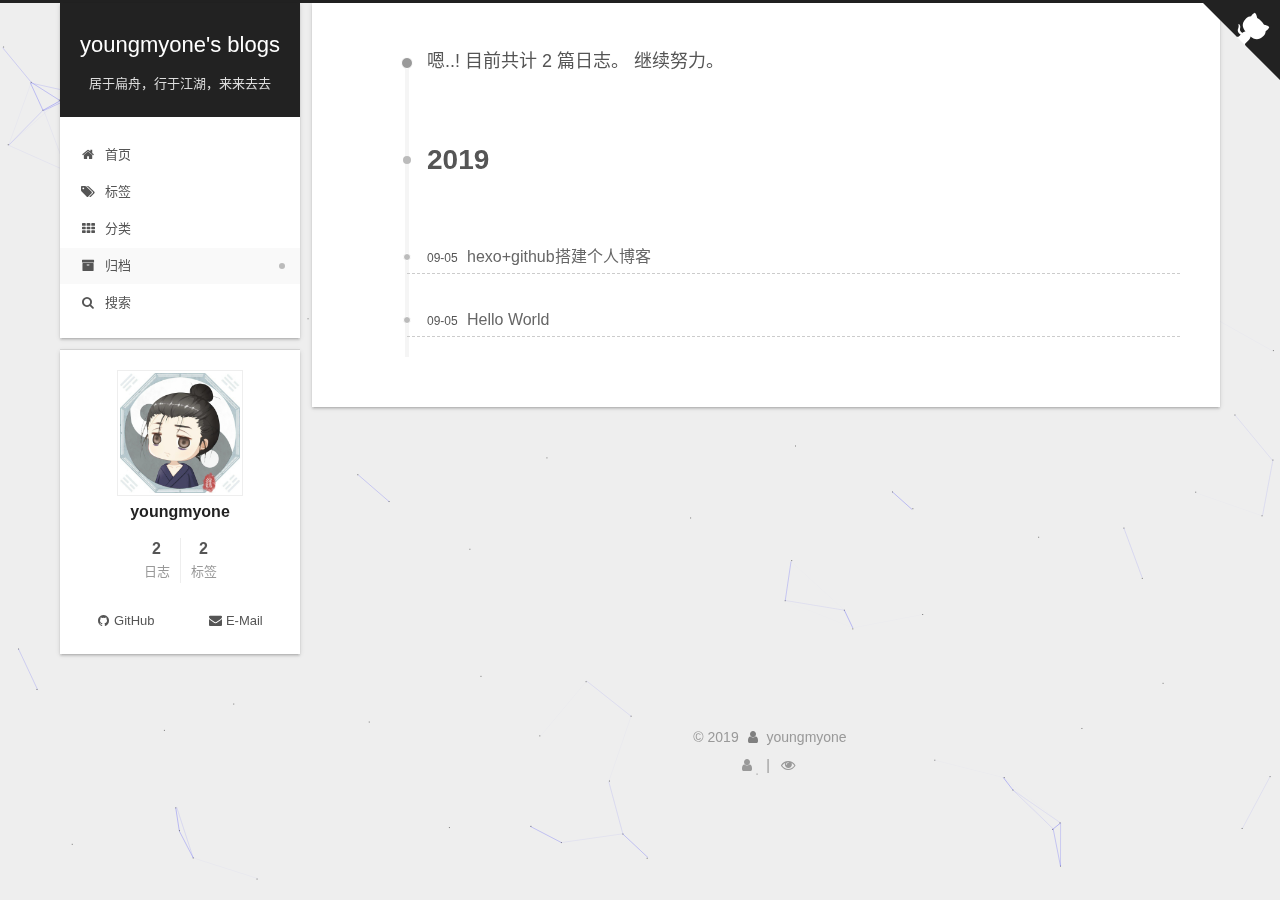
==== archives/index.html @ 435fd7c9 "Site updated: 2019-09-05 21:03:31" ====
<!DOCTYPE html>





<html lang="zh-CN">
<head>
  <meta charset="UTF-8">
<meta name="viewport" content="width=device-width, initial-scale=1, maximum-scale=2">
<meta name="theme-color" content="#222">
<meta name="generator" content="Hexo 3.9.0">
  <link rel="apple-touch-icon" sizes="180x180" href="/images/apple-touch-icon-next.png?v=7.4.0">
  <link rel="icon" type="image/png" sizes="32x32" href="/images/favicon-32x32-next.ico?v=7.4.0">
  <link rel="icon" type="image/png" sizes="16x16" href="/images/favicon-16x16-next.ico?v=7.4.0">
  <link rel="mask-icon" href="/images/logo.svg?v=7.4.0" color="#222">

<link rel="stylesheet" href="/css/main.css?v=7.4.0">


<link rel="stylesheet" href="/lib/font-awesome/css/font-awesome.min.css?v=4.7.0">


<script id="hexo-configurations">
  var NexT = window.NexT || {};
  var CONFIG = {
    root: '/',
    scheme: 'Gemini',
    version: '7.4.0',
    exturl: false,
    sidebar: {"position":"left","display":"post","offset":12,"onmobile":false},
    copycode: {"enable":false,"show_result":false,"style":null},
    back2top: {"enable":true,"sidebar":false,"scrollpercent":false},
    bookmark: {"enable":false,"color":"#222","save":"auto"},
    fancybox: false,
    mediumzoom: false,
    lazyload: false,
    pangu: false,
    algolia: {
      appID: '',
      apiKey: '',
      indexName: '',
      hits: {"per_page":10},
      labels: {"input_placeholder":"Search for Posts","hits_empty":"We didn't find any results for the search: ${query}","hits_stats":"${hits} results found in ${time} ms"}
    },
    localsearch: {"enable":true,"trigger":"auto","top_n_per_article":1,"unescape":false,"preload":false},
    path: 'search.xml',
    motion: {"enable":false,"async":false,"transition":{"post_block":"fadeIn","post_header":"slideDownIn","post_body":"slideDownIn","coll_header":"slideLeftIn","sidebar":"slideUpIn"}},
    translation: {
      copy_button: '复制',
      copy_success: '复制成功',
      copy_failure: '复制失败'
    },
    sidebarPadding: 40
  };
</script>

  <meta property="og:type" content="website">
<meta property="og:title" content="youngmyone&#39;s blogs">
<meta property="og:url" content="https://youngmyone.github.io/archives/index.html">
<meta property="og:site_name" content="youngmyone&#39;s blogs">
<meta property="og:locale" content="zh-CN">
<meta name="twitter:card" content="summary">
<meta name="twitter:title" content="youngmyone&#39;s blogs">
  <link rel="canonical" href="https://youngmyone.github.io/archives/">


<script id="page-configurations">
  // https://hexo.io/docs/variables.html
  CONFIG.page = {
    sidebar: "",
    isHome: false,
    isPost: false,
    isPage: false,
    isArchive: true
  };
</script>

  <title>归档 | youngmyone's blogs</title>
  








  <noscript>
  <style>
  .use-motion .brand,
  .use-motion .menu-item,
  .sidebar-inner,
  .use-motion .post-block,
  .use-motion .pagination,
  .use-motion .comments,
  .use-motion .post-header,
  .use-motion .post-body,
  .use-motion .collection-header { opacity: initial; }

  .use-motion .logo,
  .use-motion .site-title,
  .use-motion .site-subtitle {
    opacity: initial;
    top: initial;
  }

  .use-motion .logo-line-before i { left: initial; }
  .use-motion .logo-line-after i { right: initial; }
  </style>
</noscript>

</head>

<body itemscope itemtype="http://schema.org/WebPage" lang="zh-CN">
  <div class="container">
    <div class="headband"></div>

    <header id="header" class="header" itemscope itemtype="http://schema.org/WPHeader">
      <div class="header-inner"><div class="site-brand-container">
  <div class="site-meta">

    <div>
      <a href="/" class="brand" rel="start">
        <span class="logo-line-before"><i></i></span>
        <span class="site-title">youngmyone's blogs</span>
        <span class="logo-line-after"><i></i></span>
      </a>
    </div>
        <p class="site-subtitle">居于扁舟，行于江湖，来来去去</p>
      
  </div>

  <div class="site-nav-toggle">
    <button aria-label="切换导航栏">
      <span class="btn-bar"></span>
      <span class="btn-bar"></span>
      <span class="btn-bar"></span>
    </button>
  </div>
</div>


<nav class="site-nav">
  
  <ul id="menu" class="menu">
      
      
      
        
        <li class="menu-item menu-item-home">
      
    

    <a href="/" rel="section"><i class="menu-item-icon fa fa-fw fa-home"></i> <br>首页</a>

  </li>
      
      
      
        
        <li class="menu-item menu-item-tags">
      
    

    <a href="/tags/" rel="section"><i class="menu-item-icon fa fa-fw fa-tags"></i> <br>标签</a>

  </li>
      
      
      
        
        <li class="menu-item menu-item-categories">
      
    

    <a href="/categories/" rel="section"><i class="menu-item-icon fa fa-fw fa-th"></i> <br>分类</a>

  </li>
      
      
      
        
        <li class="menu-item menu-item-archives">
      
    

    <a href="/archives/" rel="section"><i class="menu-item-icon fa fa-fw fa-archive"></i> <br>归档</a>

  </li>
      <li class="menu-item menu-item-search">
        <a href="javascript:;" class="popup-trigger">
        
          <i class="menu-item-icon fa fa-search fa-fw"></i> <br>搜索</a>
      </li>
    
  </ul>

</nav>
  <div class="site-search">
    <div class="popup search-popup">
    <div class="search-header">
  <span class="search-icon">
    <i class="fa fa-search"></i>
  </span>
  <div class="search-input-container">
    <input autocomplete="off" autocorrect="off" autocapitalize="none"
           placeholder="搜索..." spellcheck="false"
           type="text" id="search-input">
  </div>
  <span class="popup-btn-close">
    <i class="fa fa-times-circle"></i>
  </span>
</div>
<div id="search-result"></div>

</div>
<div class="search-pop-overlay"></div>

  </div>
</div>
    </header>

    
  <div class="back-to-top">
    <i class="fa fa-arrow-up"></i>
    <span>0%</span>
  </div>

  <a href="https://github.com/youngmyone" class="github-corner" title="Follow me on GitHub" aria-label="Follow me on GitHub" rel="noopener" target="_blank"><svg width="80" height="80" viewBox="0 0 250 250" aria-hidden="true"><path d="M0,0 L115,115 L130,115 L142,142 L250,250 L250,0 Z"></path><path d="M128.3,109.0 C113.8,99.7 119.0,89.6 119.0,89.6 C122.0,82.7 120.5,78.6 120.5,78.6 C119.2,72.0 123.4,76.3 123.4,76.3 C127.3,80.9 125.5,87.3 125.5,87.3 C122.9,97.6 130.6,101.9 134.4,103.2" fill="currentColor" style="transform-origin: 130px 106px;" class="octo-arm"></path><path d="M115.0,115.0 C114.9,115.1 118.7,116.5 119.8,115.4 L133.7,101.6 C136.9,99.2 139.9,98.4 142.2,98.6 C133.8,88.0 127.5,74.4 143.8,58.0 C148.5,53.4 154.0,51.2 159.7,51.0 C160.3,49.4 163.2,43.6 171.4,40.1 C171.4,40.1 176.1,42.5 178.8,56.2 C183.1,58.6 187.2,61.8 190.9,65.4 C194.5,69.0 197.7,73.2 200.1,77.6 C213.8,80.2 216.3,84.9 216.3,84.9 C212.7,93.1 206.9,96.0 205.4,96.6 C205.1,102.4 203.0,107.8 198.3,112.5 C181.9,128.9 168.3,122.5 157.7,114.1 C157.9,116.9 156.7,120.9 152.7,124.9 L141.0,136.5 C139.8,137.7 141.6,141.9 141.8,141.8 Z" fill="currentColor" class="octo-body"></path></svg></a>


    <main id="main" class="main">
      <div class="main-inner">
        <div class="content-wrap">
            

    
    
      
      
    
      
      
    
      
      
    
      
      
    
    

  

          <div id="content" class="content">
            

  
  
  
  <div class="post-block archive">
    <div id="posts" class="posts-collapse">
      <div class="collection-title">
        
        
        
          
        
        <span class="collection-header">嗯..! 目前共计 2 篇日志。 继续努力。</span>
      </div>
      

      

  
  

  
    
    <div class="collection-year">
      <h1 class="collection-header">2019</h1>
    </div>
  

  <article itemscope itemtype="http://schema.org/Article">
    <header class="post-header">

      <h2 class="post-title">
        
          <a class="post-title-link" href="/2019/09/05/hexo-github搭建个人博客/" itemprop="url">
            <span itemprop="name">hexo+github搭建个人博客</span>
          </a>
        
      </h2>

      <div class="post-meta">
        <time class="post-time" itemprop="dateCreated"
              datetime="2019-09-05T15:39:41+08:00"
              content="2019-09-05">
          09-05
        </time>
      </div>

    </header>
  </article>



  
  

  

  <article itemscope itemtype="http://schema.org/Article">
    <header class="post-header">

      <h2 class="post-title">
        
          <a class="post-title-link" href="/2019/09/05/hello-world/" itemprop="url">
            <span itemprop="name">Hello World</span>
          </a>
        
      </h2>

      <div class="post-meta">
        <time class="post-time" itemprop="dateCreated"
              datetime="2019-09-05T14:34:15+08:00"
              content="2019-09-05">
          09-05
        </time>
      </div>

    </header>
  </article>




    </div>
  </div>
  
  
  

  



          </div>
          

        </div>
          
  
  <div class="sidebar-toggle">
    <div class="sidebar-toggle-line-wrap">
      <span class="sidebar-toggle-line sidebar-toggle-line-first"></span>
      <span class="sidebar-toggle-line sidebar-toggle-line-middle"></span>
      <span class="sidebar-toggle-line sidebar-toggle-line-last"></span>
    </div>
  </div>

  <aside class="sidebar">
    <div class="sidebar-inner">

      <ul class="sidebar-nav motion-element">
        <li class="sidebar-nav-toc">
          文章目录
        </li>
        <li class="sidebar-nav-overview">
          站点概览
        </li>
      </ul>

      <!--noindex-->
      <div class="post-toc-wrap sidebar-panel">
      </div>
      <!--/noindex-->

      <div class="site-overview-wrap sidebar-panel">
        <div class="site-author motion-element" itemprop="author" itemscope itemtype="http://schema.org/Person">
    <img class="site-author-image" itemprop="image"
      src="/images/avatar.jpg"
      alt="youngmyone">
  <p class="site-author-name" itemprop="name">youngmyone</p>
  <div class="site-description" itemprop="description"></div>
</div>
  <nav class="site-state motion-element">
      <div class="site-state-item site-state-posts">
        
          <a href="/archives/">
        
          <span class="site-state-item-count">2</span>
          <span class="site-state-item-name">日志</span>
        </a>
      </div>
    
      
      
      <div class="site-state-item site-state-tags">
        
          
            <a href="/tags/">
          
        
        <span class="site-state-item-count">2</span>
        <span class="site-state-item-name">标签</span>
        </a>
      </div>
    
  </nav>
  <div class="links-of-author motion-element">
      <span class="links-of-author-item">
      
      
        
      
      
        
      
        <a href="https://github.com/youngmyone" title="GitHub &rarr; https://github.com/youngmyone" rel="noopener" target="_blank"><i class="fa fa-fw fa-github"></i>GitHub</a>
      </span>
    
      <span class="links-of-author-item">
      
      
        
      
      
        
      
        <a href="mailto:youngmyone@gmail.com" title="E-Mail &rarr; mailto:youngmyone@gmail.com" rel="noopener" target="_blank"><i class="fa fa-fw fa-envelope"></i>E-Mail</a>
      </span>
    
  </div>



      </div>

    </div>
  </aside>
  <div id="sidebar-dimmer"></div>


      </div>
    </main>

    <footer id="footer" class="footer">
      <div class="footer-inner">
        <div class="copyright">&copy; <span itemprop="copyrightYear">2019</span>
  <span class="with-love" id="animate">
    <i class="fa fa-user"></i>
  </span>
  <span class="author" itemprop="copyrightHolder">youngmyone</span>
</div>

        
<div class="busuanzi-count">
  <script async src="https://busuanzi.ibruce.info/busuanzi/2.3/busuanzi.pure.mini.js"></script>
    <span class="post-meta-item-icon">
      <i class="fa fa-user"></i>
    </span>
    <span class="site-uv" title="总访客量">
      <span class="busuanzi-value" id="busuanzi_value_site_uv"></span>
    </span>
  
    <span class="post-meta-divider">|</span>
  
    <span class="post-meta-item-icon">
      <i class="fa fa-eye"></i>
    </span>
    <span class="site-pv" title="总访问量">
      <span class="busuanzi-value" id="busuanzi_value_site_pv"></span>
    </span>
  
</div>












        
      </div>
    </footer>
  </div>

  


    
  
  <script color='0,0,255' opacity='0.5' zIndex='-1' count='99' src="/lib/canvas-nest/canvas-nest.min.js"></script>
  <script src="/lib/anime.min.js?v=3.1.0"></script>
<script src="/js/utils.js?v=7.4.0"></script>
<script src="/js/schemes/pisces.js?v=7.4.0"></script>

<script src="/js/next-boot.js?v=7.4.0"></script>



  








  <script src="/js/local-search.js?v=7.4.0"></script>














  

  

  

</body>
</html>
---- css/main.css ----
html {
  line-height: 1.15; /* 1 */
  -webkit-text-size-adjust: 100%; /* 2 */
}
body {
  margin: 0;
}
main {
  display: block;
}
h1 {
  font-size: 2em;
  margin: 0.67em 0;
}
hr {
  box-sizing: content-box; /* 1 */
  height: 0; /* 1 */
  overflow: visible; /* 2 */
}
pre {
  font-family: monospace, monospace; /* 1 */
  font-size: 1em; /* 2 */
}
a {
  background-color: transparent;
}
abbr[title] {
  border-bottom: none; /* 1 */
  text-decoration: underline; /* 2 */
  text-decoration: underline dotted; /* 2 */
}
b,
strong {
  font-weight: bolder;
}
code,
kbd,
samp {
  font-family: monospace, monospace; /* 1 */
  font-size: 1em; /* 2 */
}
small {
  font-size: 80%;
}
sub,
sup {
  font-size: 75%;
  line-height: 0;
  position: relative;
  vertical-align: baseline;
}
sub {
  bottom: -0.25em;
}
sup {
  top: -0.5em;
}
img {
  border-style: none;
}
button,
input,
optgroup,
select,
textarea {
  font-family: inherit; /* 1 */
  font-size: 100%; /* 1 */
  line-height: 1.15; /* 1 */
  margin: 0; /* 2 */
}
button,
input {
/* 1 */
  overflow: visible;
}
button,
select {
/* 1 */
  text-transform: none;
}
button,
[type='button'],
[type='reset'],
[type='submit'] {
  -webkit-appearance: button;
}
button::-moz-focus-inner,
[type='button']::-moz-focus-inner,
[type='reset']::-moz-focus-inner,
[type='submit']::-moz-focus-inner {
  border-style: none;
  padding: 0;
}
button:-moz-focusring,
[type='button']:-moz-focusring,
[type='reset']:-moz-focusring,
[type='submit']:-moz-focusring {
  outline: 1px dotted ButtonText;
}
fieldset {
  padding: 0.35em 0.75em 0.625em;
}
legend {
  box-sizing: border-box; /* 1 */
  color: inherit; /* 2 */
  display: table; /* 1 */
  max-width: 100%; /* 1 */
  padding: 0; /* 3 */
  white-space: normal; /* 1 */
}
progress {
  vertical-align: baseline;
}
textarea {
  overflow: auto;
}
[type='checkbox'],
[type='radio'] {
  box-sizing: border-box; /* 1 */
  padding: 0; /* 2 */
}
[type='number']::-webkit-inner-spin-button,
[type='number']::-webkit-outer-spin-button {
  height: auto;
}
[type='search'] {
  outline-offset: -2px; /* 2 */
  -webkit-appearance: textfield; /* 1 */
}
[type='search']::-webkit-search-decoration {
  -webkit-appearance: none;
}
::-webkit-file-upload-button {
  font: inherit; /* 2 */
  -webkit-appearance: button; /* 1 */
}
details {
  display: block;
}
summary {
  display: list-item;
}
template {
  display: none;
}
[hidden] {
  display: none;
}
::selection {
  background: #262a30;
  color: #fff;
}
body {
  background: #eee;
  color: #555;
  font-family: 'Lato', "PingFang SC", "Microsoft YaHei", sans-serif;
  font-size: 1em;
  line-height: 2;
}
@media (max-width: 991px) {
  body {
    padding-right: 0;
  }
}
h1,
h2,
h3,
h4,
h5,
h6 {
  font-family: 'Lato', "PingFang SC", "Microsoft YaHei", sans-serif;
  font-weight: bold;
  line-height: 1.5;
  margin: 20px 0 15px;
  padding: 0;
}
h1 {
  font-size: 1.75em;
}
h2 {
  font-size: 1.625em;
}
h3 {
  font-size: 1.5em;
}
h4 {
  font-size: 1.375em;
}
h5 {
  font-size: 1.25em;
}
h6 {
  font-size: 1.125em;
}
p {
  margin: 0 0 20px 0;
}
a,
span.exturl {
  overflow-wrap: break-word;
  word-wrap: break-word;
  background-color: transparent;
  border-bottom: 1px solid #999;
  color: #555;
  outline: none;
  text-decoration: none;
  cursor: pointer;
}
a:hover,
span.exturl:hover {
  border-bottom-color: #222;
  color: #222;
}
iframe,
img,
video {
  display: block;
  margin-left: auto;
  margin-right: auto;
  max-width: 100%;
}
hr {
  background-color: #ddd;
  background-image: repeating-linear-gradient(-45deg, #fff, #fff 4px, transparent 4px, transparent 8px);
  border: 0;
  height: 3px;
  margin: 40px 0;
}
blockquote {
  border-left: 4px solid #ddd;
  color: #666;
  margin: 0;
  padding: 0 15px;
}
blockquote cite::before {
  content: '-';
  padding: 0 5px;
}
dt {
  font-weight: 700;
}
dd {
  margin: 0;
  padding: 0;
}
kbd {
  background-color: #f9f9f9;
  background-image: linear-gradient(top, #eee, #fff, #eee);
  border: 1px solid #ccc;
  border-radius: 0.2em;
  box-shadow: 0.1em 0.1em 0.2em rgba(0,0,0,0.1);
  font-family: inherit;
  padding: 0.1em 0.3em;
  white-space: nowrap;
}
.text-left {
  text-align: left;
}
.text-center {
  text-align: center;
}
.text-right {
  text-align: right;
}
.text-justify {
  text-align: justify;
}
.text-nowrap {
  white-space: nowrap;
}
.text-lowercase {
  text-transform: lowercase;
}
.text-uppercase {
  text-transform: uppercase;
}
.text-capitalize {
  text-transform: capitalize;
}
.center-block {
  display: block;
  margin-left: auto;
  margin-right: auto;
}
.clearfix::before,
.clearfix::after {
  content: ' ';
  display: table;
}
.clearfix::after {
  clear: both;
}
.pullquote {
  width: 45%;
}
.pullquote.left {
  float: left;
  margin-left: 5px;
  margin-right: 10px;
}
.pullquote.right {
  float: right;
  margin-left: 10px;
  margin-right: 5px;
}
.translation {
  color: #999;
  font-size: 0.875em;
  margin-top: -20px;
}
.table-container {
  -webkit-overflow-scrolling: touch;
  overflow: auto;
}
table {
  border-collapse: collapse;
  border-spacing: 0;
  font-size: 0.875em;
  margin: 0 0 20px 0;
  width: 100%;
}
table > tbody > tr:nth-of-type(odd) {
  background-color: #f9f9f9;
}
table > tbody > tr:hover {
  background-color: #f5f5f5;
}
caption,
th,
td {
  font-weight: normal;
  padding: 8px;
  text-align: left;
  vertical-align: middle;
}
th,
td {
  border: 1px solid #ddd;
  border-bottom: 3px solid #ddd;
}
th {
  font-weight: 700;
  padding-bottom: 10px;
}
td {
  border-bottom-width: 1px;
}
html,
body {
  height: 100%;
}
.container {
  position: relative;
}
.header-inner {
  margin: 0 auto;
  padding: 100px 0 70px;
  width: calc(100% - 20px);
}
@media (min-width: 1200px) {
  .container .header-inner {
    width: 1160px;
  }
}
@media (min-width: 1600px) {
  .container .header-inner {
    width: 73%;
  }
}
.main-inner {
  margin: 0 auto;
  width: calc(100% - 20px);
}
@media (min-width: 1200px) {
  .container .main-inner {
    width: 1160px;
  }
}
@media (min-width: 1600px) {
  .container .main-inner {
    width: 73%;
  }
}
.footer {
  padding: 20px 0;
}
.footer-inner {
  box-sizing: border-box;
  margin: 0 auto;
  width: calc(100% - 20px);
}
@media (min-width: 1200px) {
  .container .footer-inner {
    width: 1160px;
  }
}
@media (min-width: 1600px) {
  .container .footer-inner {
    width: 73%;
  }
}
pre,
.highlight {
  background: #f7f7f7;
  color: #4d4d4c;
  line-height: 1.6;
  margin: 0 auto 20px;
}
pre,
code {
  font-family: consolas, Menlo, "PingFang SC", "Microsoft YaHei", monospace;
}
code {
  overflow-wrap: break-word;
  word-wrap: break-word;
  background: #eee;
  border-radius: 3px;
  color: #555;
  padding: 2px 4px;
}
pre {
  overflow: auto;
  padding: 10px;
}
pre code {
  background: none;
  color: #4d4d4c;
  font-size: 0.875em;
  padding: 0;
  text-shadow: none;
}
.highlight *::selection {
  background: #d6d6d6;
}
.highlight pre {
  border: 0;
  margin: 0;
  padding: 10px 0;
}
.highlight table {
  border: 0;
  margin: 0;
  width: auto;
}
.highlight td {
  border: 0;
  padding: 0;
}
.highlight figcaption {
  background: #eee;
  border-bottom: 1px solid #e9e9e9;
  color: #4d4d4c;
  line-height: 1em;
  margin: 0;
  padding: 0.5em;
}
.highlight figcaption::before,
.highlight figcaption::after {
  content: ' ';
  display: table;
}
.highlight figcaption::after {
  clear: both;
}
.highlight figcaption a {
  color: #4d4d4c;
  float: right;
}
.highlight figcaption a:hover {
  border-bottom-color: #4d4d4c;
}
.highlight .gutter pre {
  background-color: #eff2f3;
  color: #869194;
  padding-left: 10px;
  padding-right: 10px;
  text-align: right;
}
.highlight .code pre {
  background-color: #f7f7f7;
  padding-left: 10px;
  width: 100%;
}
.gutter {
  -moz-user-select: none;
  -ms-user-select: none;
  -webkit-user-select: none;
  user-select: none;
}
.gist table {
  width: auto;
}
.gist table td {
  border: 0;
}
pre .deletion {
  background: #fdd;
}
pre .addition {
  background: #dfd;
}
pre .meta {
  color: #eab700;
  -moz-user-select: none;
  -ms-user-select: none;
  -webkit-user-select: none;
  user-select: none;
}
pre .comment {
  color: #8e908c;
}
pre .variable,
pre .attribute,
pre .tag,
pre .name,
pre .regexp,
pre .ruby .constant,
pre .xml .tag .title,
pre .xml .pi,
pre .xml .doctype,
pre .html .doctype,
pre .css .id,
pre .css .class,
pre .css .pseudo {
  color: #c82829;
}
pre .number,
pre .preprocessor,
pre .built_in,
pre .builtin-name,
pre .literal,
pre .params,
pre .constant,
pre .command {
  color: #f5871f;
}
pre .ruby .class .title,
pre .css .rules .attribute,
pre .string,
pre .symbol,
pre .value,
pre .inheritance,
pre .header,
pre .ruby .symbol,
pre .xml .cdata,
pre .special,
pre .formula {
  color: #718c00;
}
pre .title,
pre .css .hexcolor {
  color: #3e999f;
}
pre .function,
pre .python .decorator,
pre .python .title,
pre .ruby .function .title,
pre .ruby .title .keyword,
pre .perl .sub,
pre .javascript .title,
pre .coffeescript .title {
  color: #4271ae;
}
pre .keyword,
pre .javascript .function {
  color: #8959a8;
}
.blockquote-center {
  border-left: none;
  margin: 40px 0;
  padding: 0;
  position: relative;
  text-align: center;
}
.blockquote-center::before,
.blockquote-center::after {
  background-position: 0 -6px;
  background-repeat: no-repeat;
  background-size: 22px 22px;
  content: ' ';
  display: block;
  height: 24px;
  opacity: 0.2;
  position: absolute;
  width: 100%;
}
.blockquote-center::before {
  background-image: url("../images/quote-l.svg");
  border-top: 1px solid #ccc;
  top: -20px;
}
.blockquote-center::after {
  background-image: url("../images/quote-r.svg");
  background-position: 100% 8px;
  border-bottom: 1px solid #ccc;
  bottom: -20px;
}
.blockquote-center p,
.blockquote-center div {
  text-align: center;
}
.post-body .group-picture img {
  border: 0;
  box-sizing: border-box;
  margin: 0 auto;
  padding: 0 3px;
}
.post-body .group-picture-row {
  margin-bottom: 6px;
  overflow: hidden;
}
.post-body .group-picture-column {
  float: left;
  margin-bottom: 10px;
}
.post-body .label {
  display: inline;
  padding: 0 2px;
}
.post-body .label.default {
  background-color: #f0f0f0;
}
.post-body .label.primary {
  background-color: #efe6f7;
}
.post-body .label.info {
  background-color: #e5f2f8;
}
.post-body .label.success {
  background-color: #e7f4e9;
}
.post-body .label.warning {
  background-color: #fcf6e1;
}
.post-body .label.danger {
  background-color: #fae8eb;
}
.post-body .tabs {
  margin-bottom: 20px;
}
.post-body .tabs,
.tabs-comment {
  display: block;
  padding-top: 10px;
  position: relative;
}
.post-body .tabs ul.nav-tabs,
.tabs-comment ul.nav-tabs {
  display: flex;
  flex-wrap: wrap;
  margin: 0;
  margin-bottom: -1px;
  padding: 0;
}
@media (max-width: 413px) {
  .post-body .tabs ul.nav-tabs,
  .tabs-comment ul.nav-tabs {
    display: block;
    margin-bottom: 5px;
  }
}
.post-body .tabs ul.nav-tabs li.tab,
.tabs-comment ul.nav-tabs li.tab {
  background-color: #fff;
  border-bottom: 1px solid #ddd;
  border-left: 1px solid transparent;
  border-right: 1px solid transparent;
  border-top: 3px solid transparent;
  flex-grow: 1;
  list-style-type: none;
}
@media (max-width: 413px) {
  .post-body .tabs ul.nav-tabs li.tab,
  .tabs-comment ul.nav-tabs li.tab {
    border-bottom: 1px solid transparent;
    border-left: 3px solid transparent;
    border-right: 1px solid transparent;
    border-top: 1px solid transparent;
  }
}
.post-body .tabs ul.nav-tabs li.tab a,
.tabs-comment ul.nav-tabs li.tab a {
  border-bottom: initial;
  display: block;
  line-height: 1.8em;
  outline: 0;
  padding: 0.25em 0.75em;
  text-align: center;
  transition-delay: 0s;
  transition-duration: 0.2s;
  transition-timing-function: ease-out;
}
.post-body .tabs ul.nav-tabs li.tab a i,
.tabs-comment ul.nav-tabs li.tab a i {
  width: 1.285714285714286em;
}
.post-body .tabs ul.nav-tabs li.tab.active,
.tabs-comment ul.nav-tabs li.tab.active {
  border-bottom: 1px solid transparent;
  border-left: 1px solid #ddd;
  border-right: 1px solid #ddd;
  border-top: 3px solid #fc6423;
}
@media (max-width: 413px) {
  .post-body .tabs ul.nav-tabs li.tab.active,
  .tabs-comment ul.nav-tabs li.tab.active {
    border-bottom: 1px solid #ddd;
    border-left: 3px solid #fc6423;
    border-right: 1px solid #ddd;
    border-top: 1px solid #ddd;
  }
}
.post-body .tabs ul.nav-tabs li.tab.active a,
.tabs-comment ul.nav-tabs li.tab.active a {
  color: #555;
  cursor: default;
}
.post-body .tabs .tab-content .tab-pane,
.tabs-comment .tab-content .tab-pane {
  border: 1px solid #ddd;
  padding: 20px 20px 0 20px;
}
.post-body .tabs .tab-content .tab-pane:not(.active),
.tabs-comment .tab-content .tab-pane:not(.active) {
  display: none;
}
.post-body .tabs .tab-content .tab-pane.active,
.tabs-comment .tab-content .tab-pane.active {
  display: block;
}
.post-body .note {
  margin-bottom: 20px;
  padding: 15px;
  position: relative;
  border: 1px solid #eee;
  border-left-width: 5px;
  border-radius: 3px;
}
.post-body .note h2,
.post-body .note h3,
.post-body .note h4,
.post-body .note h5,
.post-body .note h6 {
  margin-top: 0;
  border-bottom: initial;
  margin-bottom: 0;
  padding-top: 0;
}
.post-body .note p:first-child,
.post-body .note ul:first-child,
.post-body .note ol:first-child,
.post-body .note table:first-child,
.post-body .note pre:first-child,
.post-body .note blockquote:first-child,
.post-body .note img:first-child {
  margin-top: 0;
}
.post-body .note p:last-child,
.post-body .note ul:last-child,
.post-body .note ol:last-child,
.post-body .note table:last-child,
.post-body .note pre:last-child,
.post-body .note blockquote:last-child,
.post-body .note img:last-child {
  margin-bottom: 0;
}
.post-body .note.default {
  border-left-color: #777;
}
.post-body .note.default h2,
.post-body .note.default h3,
.post-body .note.default h4,
.post-body .note.default h5,
.post-body .note.default h6 {
  color: #777;
}
.post-body .note.primary {
  border-left-color: #6f42c1;
}
.post-body .note.primary h2,
.post-body .note.primary h3,
.post-body .note.primary h4,
.post-body .note.primary h5,
.post-body .note.primary h6 {
  color: #6f42c1;
}
.post-body .note.info {
  border-left-color: #428bca;
}
.post-body .note.info h2,
.post-body .note.info h3,
.post-body .note.info h4,
.post-body .note.info h5,
.post-body .note.info h6 {
  color: #428bca;
}
.post-body .note.success {
  border-left-color: #5cb85c;
}
.post-body .note.success h2,
.post-body .note.success h3,
.post-body .note.success h4,
.post-body .note.success h5,
.post-body .note.success h6 {
  color: #5cb85c;
}
.post-body .note.warning {
  border-left-color: #f0ad4e;
}
.post-body .note.warning h2,
.post-body .note.warning h3,
.post-body .note.warning h4,
.post-body .note.warning h5,
.post-body .note.warning h6 {
  color: #f0ad4e;
}
.post-body .note.danger {
  border-left-color: #d9534f;
}
.post-body .note.danger h2,
.post-body .note.danger h3,
.post-body .note.danger h4,
.post-body .note.danger h5,
.post-body .note.danger h6 {
  color: #d9534f;
}
.btn {
  background: #fff;
  border: 2px solid #555;
  border-radius: 2px;
  color: #555;
  display: inline-block;
  font-size: 0.875em;
  line-height: 2;
  padding: 0 20px;
  text-decoration: none;
  transition-delay: 0s;
  transition-duration: 0.2s;
  transition-timing-function: ease-in-out;
  transition-property: background-color;
}
.btn:hover {
  background: #222;
  border-color: #222;
  color: #fff;
}
.btn + .btn {
  margin: 0 0 8px 8px;
}
.btn .fa-fw {
  text-align: left;
  width: 1.285714285714286em;
}
.btn-bar {
  background: #555;
  border-radius: 1px;
  display: block;
  height: 2px;
  width: 22px;
}
.btn-bar + .btn-bar {
  margin-top: 4px;
}
.page-number-basic,
.pagination .prev,
.pagination .next,
.pagination .page-number,
.pagination .space {
  display: inline-block;
  margin: 0 10px;
  padding: 0 11px;
  position: relative;
  top: -1px;
}
@media (max-width: 767px) {
  .page-number-basic,
  .pagination .prev,
  .pagination .next,
  .pagination .page-number,
  .pagination .space {
    margin: 0 5px;
  }
}
.pagination {
  border-top: 1px solid #eee;
  margin: 120px 0 40px;
  text-align: center;
}
.pagination .prev,
.pagination .next,
.pagination .page-number {
  border-bottom: 0;
  border-top: 1px solid #eee;
  transition-property: border-color;
  transition-delay: 0s;
  transition-duration: 0.2s;
  transition-timing-function: ease-in-out;
}
.pagination .prev:hover,
.pagination .next:hover,
.pagination .page-number:hover {
  border-top-color: #222;
}
.pagination .space {
  margin: 0;
  padding: 0;
}
.pagination .prev {
  margin-left: 0;
}
.pagination .next {
  margin-right: 0;
}
.pagination .page-number.current {
  background: #ccc;
  border-top-color: #ccc;
  color: #fff;
}
@media (max-width: 767px) {
  .pagination {
    border-top: none;
  }
  .pagination .prev,
  .pagination .next,
  .pagination .page-number {
    border-bottom: 1px solid #eee;
    border-top: 0;
    margin-bottom: 10px;
    padding: 0 10px;
  }
  .pagination .prev:hover,
  .pagination .next:hover,
  .pagination .page-number:hover {
    border-bottom-color: #222;
  }
}
.comments {
  margin: 60px 20px 0;
  overflow: hidden;
}
.comment-button-group {
  display: flex;
  flex-wrap: wrap-reverse;
  justify-content: center;
  margin: 1em 0;
}
.comment-button-group .comment-button {
  margin: 0.1em 0.2em;
}
.comment-button-group .comment-button.active {
  background: #222;
  border-color: #222;
  color: #fff;
}
.comment-position {
  display: none;
}
.comment-position.active {
  display: block;
}
.tabs-comment {
  background: #fff;
  margin-top: 4em;
  padding-top: 0;
}
.tabs-comment .comments {
  border: 0;
  box-shadow: none;
  margin-top: 0;
  padding-top: 0;
}
.back-to-top {
  background: #222;
  bottom: -100px;
  box-sizing: border-box;
  color: #fff;
  cursor: pointer;
  font-size: 12px;
  left: 30px;
  opacity: 0.6;
  padding: 0 6px;
  position: fixed;
  text-align: center;
  transition-property: bottom;
  z-index: 1050;
  transition-delay: 0s;
  transition-duration: 0.2s;
  transition-timing-function: ease-in-out;
  width: 24px;
}
.back-to-top span {
  display: none;
}
.back-to-top:hover {
  color: #fc6423;
}
.back-to-top.back-to-top-on {
  bottom: 30px;
}
@media (max-width: 991px) {
  .back-to-top {
    left: 20px;
    opacity: 0.8;
  }
}
.header {
  background: transparent;
}
.header-inner {
  position: relative;
}
.headband {
  background: #222;
  height: 3px;
}
.site-meta {
  margin: 0;
  text-align: center;
}
@media (max-width: 767px) {
  .site-meta {
    text-align: center;
  }
}
.brand {
  background: #222;
  border-bottom: none;
  color: #fff;
  display: inline-block;
  line-height: 1.375em;
  padding: 0 40px;
  position: relative;
}
.brand:hover {
  color: #fff;
}
.logo {
  display: inline-block;
  line-height: 36px;
  margin-right: 5px;
  vertical-align: top;
}
.site-title {
  display: inline-block;
  font-family: 'Lato', "PingFang SC", "Microsoft YaHei", sans-serif;
  font-size: 1.375em;
  font-weight: normal;
  line-height: 1.5;
  vertical-align: top;
}
.site-subtitle {
  color: #ddd;
  font-size: 0.8125em;
  margin-top: 10px;
}
.use-motion .brand {
  opacity: 0;
}
.use-motion .logo,
.use-motion .site-title,
.use-motion .site-subtitle,
.use-motion .custom-logo-image {
  opacity: 0;
  position: relative;
  top: -10px;
}
.site-nav-toggle {
  display: none;
  left: 10px;
  position: absolute;
}
@media (max-width: 767px) {
  .site-nav-toggle {
    display: block;
  }
}
.site-nav-toggle button {
  background: transparent;
  border: 0;
  margin-top: 2px;
  padding: 9px 10px;
}
.site-nav {
  display: block;
}
@media (max-width: 767px) {
  .site-nav {
    border-top: 1px solid #ddd;
    clear: both;
    display: none;
    margin: 0 -10px;
    padding: 0 10px;
  }
}
.site-nav.site-nav-on {
  display: block;
}
.menu {
  margin-top: 20px;
  padding-left: 0;
  text-align: center;
}
.menu-item {
  display: inline-block;
  list-style: none;
  margin: 0 10px;
}
@media (max-width: 767px) {
  .menu-item {
    margin-top: 10px;
  }
}
.menu-item a,
.menu-item span.exturl {
  border-bottom: 1px solid transparent;
  display: block;
  font-size: 0.8125em;
  line-height: inherit;
  transition-property: border-color;
  transition-delay: 0s;
  transition-duration: 0.2s;
  transition-timing-function: ease-in-out;
}
.menu-item a:hover,
.menu-item span.exturl:hover {
  border-bottom-color: #222;
}
.menu-item .fa {
  margin-right: 5px;
}
.use-motion .menu-item {
  opacity: 0;
}
.github-corner :hover .octo-arm {
  animation: octocat-wave 560ms ease-in-out;
}
.github-corner svg {
  border: 0;
  color: #fff;
  fill: #222;
  position: absolute;
  right: 0;
  top: 0;
}
@media (max-width: 991px) {
  .github-corner svg {
    color: #222;
    fill: #fff;
  }
  .github-corner .github-corner:hover .octo-arm {
    animation: none;
  }
  .github-corner .github-corner .octo-arm {
    animation: octocat-wave 560ms ease-in-out;
  }
}
@-moz-keyframes octocat-wave {
  0%, 100% {
    transform: rotate(0);
  }
  20%, 60% {
    transform: rotate(-25deg);
  }
  40%, 80% {
    transform: rotate(10deg);
  }
}
@-webkit-keyframes octocat-wave {
  0%, 100% {
    transform: rotate(0);
  }
  20%, 60% {
    transform: rotate(-25deg);
  }
  40%, 80% {
    transform: rotate(10deg);
  }
}
@-o-keyframes octocat-wave {
  0%, 100% {
    transform: rotate(0);
  }
  20%, 60% {
    transform: rotate(-25deg);
  }
  40%, 80% {
    transform: rotate(10deg);
  }
}
@keyframes octocat-wave {
  0%, 100% {
    transform: rotate(0);
  }
  20%, 60% {
    transform: rotate(-25deg);
  }
  40%, 80% {
    transform: rotate(10deg);
  }
}
.post-body {
  overflow-wrap: break-word;
  word-wrap: break-word;
  font-family: 'Lato', "PingFang SC", "Microsoft YaHei", sans-serif;
}
@media (min-width: 1200px) {
  .post-body {
    font-size: 1.125em;
  }
}
@media (max-width: 767px) {
  .post-body {
    font-size: 0.875em;
  }
}
.post-body span.exturl .fa {
  font-size: 0.875em;
  margin-left: 4px;
}
.post-body .image-caption,
.post-body .figure .caption {
  color: #999;
  font-size: 0.875em;
  font-weight: bold;
  line-height: 1;
  margin: -20px auto 15px;
  text-align: center;
}
.post-sticky-flag {
  display: inline-block;
  transform: rotate(30deg);
}
.use-motion .post-block,
.use-motion .pagination,
.use-motion .comments {
  opacity: 0;
}
.use-motion .post-header {
  opacity: 0;
}
.use-motion .post-body {
  opacity: 0;
}
.use-motion .collection-header {
  opacity: 0;
}
.post-button {
  margin-top: 40px;
}
.posts-collapse {
  margin-left: 55px;
  position: relative;
  z-index: 1010;
}
@media (max-width: 767px) {
  .posts-collapse {
    margin-left: 20px;
    margin-right: 20px;
  }
}
.posts-collapse .collection-title {
  font-size: 1.125em;
  position: relative;
}
.posts-collapse .collection-title::before {
  background: #999;
  border: 1px solid #fff;
  border-radius: 50%;
  content: ' ';
  height: 10px;
  left: 0;
  margin-left: -6px;
  margin-top: -4px;
  position: absolute;
  top: 50%;
  width: 10px;
}
.posts-collapse .collection-year {
  margin: 60px 0;
  position: relative;
}
.posts-collapse .collection-year::before {
  background: #bbb;
  border-radius: 50%;
  content: ' ';
  height: 8px;
  left: 0;
  margin-left: -4px;
  margin-top: -4px;
  position: absolute;
  top: 50%;
  width: 8px;
}
.posts-collapse .collection-header {
  margin: 0 0 0 20px;
}
.posts-collapse .collection-header small {
  color: #bbb;
  margin-left: 5px;
}
.posts-collapse article {
  margin: 30px 0;
}
.posts-collapse .post-header {
  border-bottom: 1px dashed #ccc;
  position: relative;
  transition-delay: 0s;
  transition-duration: 0.2s;
  transition-timing-function: ease-in-out;
  transition-property: border;
}
.posts-collapse .post-header::before {
  background: #bbb;
  border: 1px solid #fff;
  border-radius: 50%;
  content: ' ';
  height: 6px;
  left: 0;
  margin-left: -4px;
  position: absolute;
  top: 0.75em;
  width: 6px;
  transition-delay: 0s;
  transition-duration: 0.2s;
  transition-timing-function: ease-in-out;
  transition-property: background;
}
.posts-collapse .post-header:hover {
  border-bottom-color: #666;
}
.posts-collapse .post-header:hover::before {
  background: #222;
}
.posts-collapse .post-title {
  font-size: 1em;
  font-weight: normal;
  line-height: inherit;
  margin-bottom: 0;
  margin-left: 3.75em;
}
.posts-collapse .post-title::after {
  margin-left: 3px;
  opacity: 0.6;
}
.posts-collapse .post-title a,
.posts-collapse .post-title span.exturl {
  border-bottom: none;
  color: #666;
}
.posts-collapse .post-meta {
  font-size: 0.75em;
  left: 20px;
  position: absolute;
  top: 5px;
}
.posts-collapse::after {
  background: #f5f5f5;
  content: ' ';
  height: 100%;
  left: 0;
  margin-left: -2px;
  position: absolute;
  top: 1.25em;
  width: 4px;
  z-index: -1;
}
.posts-collapse .fa-external-link {
  font-size: 0.875em;
  margin-left: 5px;
}
.post-eof {
  background: #ccc;
  height: 1px;
  margin: 80px auto 60px;
  text-align: center;
  width: 8%;
}
article:last-child .post-eof {
  display: none;
}
.posts-expand {
  padding-top: 40px;
}
@media (max-width: 767px) {
  .posts-expand {
    margin: 0 20px;
  }
}
@media (min-width: 992px) {
  .post-body {
    text-align: justify;
  }
}
@media (max-width: 991px) {
  .post-body {
    text-align: justify;
  }
}
.post-body h2,
.post-body h3,
.post-body h4,
.post-body h5,
.post-body h6 {
  padding-top: 10px;
}
.post-body h2 .header-anchor,
.post-body h3 .header-anchor,
.post-body h4 .header-anchor,
.post-body h5 .header-anchor,
.post-body h6 .header-anchor {
  border-bottom-style: none;
  color: #ccc;
  float: right;
  margin-left: 10px;
  visibility: hidden;
}
.post-body h2 .header-anchor:hover,
.post-body h3 .header-anchor:hover,
.post-body h4 .header-anchor:hover,
.post-body h5 .header-anchor:hover,
.post-body h6 .header-anchor:hover {
  color: inherit;
}
.post-body h2:hover .header-anchor,
.post-body h3:hover .header-anchor,
.post-body h4:hover .header-anchor,
.post-body h5:hover .header-anchor,
.post-body h6:hover .header-anchor {
  visibility: visible;
}
.post-body img {
  border: 1px solid #ddd;
  box-sizing: border-box;
  padding: 3px;
}
@media (max-width: 767px) {
  .post-body img {
    padding: initial;
  }
}
.post-body iframe,
.post-body img,
.post-body video {
  margin-bottom: 20px;
}
.post-body .video-container {
  height: 0;
  margin-bottom: 20px;
  overflow: hidden;
  padding-top: 75%;
  position: relative;
  width: 100%;
}
.post-body .video-container iframe,
.post-body .video-container object,
.post-body .video-container embed {
  height: 100%;
  left: 0;
  margin: 0;
  position: absolute;
  top: 0;
  width: 100%;
}
.post-gallery {
  border-collapse: separate;
  display: table;
  table-layout: fixed;
  width: 100%;
}
.post-gallery-row {
  display: table-row;
}
.post-gallery .post-gallery-img {
  border: 0;
  display: table-cell;
  text-align: center;
  vertical-align: middle;
}
.post-gallery .post-gallery-img img {
  border: 0;
  max-height: 100%;
  max-width: 100%;
}
.fancybox-close,
.fancybox-close:hover {
  border: 0;
}
.posts-expand .post-meta {
  color: #999;
  font-family: 'Lato', "PingFang SC", "Microsoft YaHei", sans-serif;
  margin: 3px 0 60px 0;
  text-align: center;
}
.posts-expand .post-meta .post-description {
  font-size: 0.875em;
  margin-top: 2px;
}
.posts-expand .post-meta time {
  border-bottom: 1px dashed #999;
  cursor: help;
}
.post-meta .post-meta-item + .post-meta-item::before {
  content: '|';
  margin: 0 0.5em;
}
.post-meta .post-meta-item {
  font-size: 0.75em;
}
.post-meta-divider {
  margin: 0 0.5em;
}
.post-meta-item-icon {
  margin-right: 3px;
}
@media (max-width: 991px) {
  .post-meta-item-icon {
    display: inline-block;
  }
}
@media (max-width: 991px) {
  .post-meta-item-text {
    display: none;
  }
}
.post-nav {
  border-top: 1px solid #eee;
  display: table;
  margin-top: 15px;
  width: 100%;
}
.post-nav-divider {
  display: table-cell;
  width: 10%;
}
.post-nav-item {
  display: table-cell;
  padding: 10px 0 0 0;
  vertical-align: top;
  width: 45%;
}
.post-nav-item a {
  border-bottom: none;
  color: #555;
  display: block;
  font-size: 0.875em;
  line-height: 1.6;
  position: relative;
}
.post-nav-item a:hover {
  border-bottom: none;
  color: #222;
}
.post-nav-item a:active {
  top: 2px;
}
.post-nav-item .fa {
  font-size: 0.75em;
  margin-right: 5px;
}
.post-nav-next a {
  padding-left: 5px;
}
.post-nav-prev {
  text-align: right;
}
.post-nav-prev a {
  padding-right: 5px;
}
.post-nav-prev .fa {
  margin-left: 5px;
}
.rtl.post-body p,
.rtl.post-body a,
.rtl.post-body h1,
.rtl.post-body h2,
.rtl.post-body h3,
.rtl.post-body h4,
.rtl.post-body h5,
.rtl.post-body h6,
.rtl.post-body li,
.rtl.post-body ul,
.rtl.post-body ol {
  direction: rtl;
  font-family: UKIJ Ekran;
}
.rtl.post-title {
  font-family: UKIJ Ekran;
}
.post-tags {
  margin-top: 40px;
  text-align: center;
}
.post-tags a {
  display: inline-block;
  font-size: 0.8125em;
  margin-right: 10px;
}
.posts-expand .post-title {
  overflow-wrap: break-word;
  word-wrap: break-word;
  font-weight: 400;
  margin: initial;
  text-align: center;
}
.posts-expand .post-title-link {
  border-bottom: none;
  color: #555;
  display: inline-block;
  line-height: 1.2;
  position: relative;
  vertical-align: top;
}
.posts-expand .post-title-link::before {
  background-color: #000;
  bottom: 0;
  content: '';
  height: 2px;
  left: 0;
  position: absolute;
  transform: scaleX(0);
  visibility: hidden;
  width: 100%;
  transition-delay: 0s;
  transition-duration: 0.2s;
  transition-timing-function: ease-in-out;
}
.posts-expand .post-title-link:hover::before {
  transform: scaleX(1);
  visibility: visible;
}
.posts-expand .post-title-link .fa {
  font-size: 0.875em;
  margin-left: 5px;
}
.post-widgets {
  border-top: 1px solid #eee;
  margin-top: 15px;
  text-align: center;
}
.wp_rating {
  height: 20px;
  line-height: 20px;
  margin-top: 10px;
  padding-top: 6px;
  text-align: center;
}
.social-like {
  display: flex;
  font-size: 0.875em;
  justify-content: center;
  text-align: center;
}
.vk_like {
  align-self: center;
  height: 21px;
  padding-top: 7px;
  width: 85px;
}
.fb_like {
  align-self: center;
  height: 30px;
}
.sidebar {
  background: #222;
  bottom: 0;
  box-shadow: inset 0 2px 6px #000;
  position: fixed;
  top: 0;
  z-index: 1040;
}
.sidebar a,
.sidebar span.exturl {
  border-bottom-color: #555;
  color: #999;
}
.sidebar a:hover,
.sidebar span.exturl:hover {
  border-bottom-color: #eee;
  color: #eee;
}
@media (max-width: 991px) {
  .sidebar {
    display: none;
  }
}
.sidebar-inner {
  color: #999;
  padding: 20px 10px;
  text-align: center;
}
.site-overview-wrap {
  overflow-x: hidden;
  overflow-y: auto;
}
.cc-license {
  margin-top: 10px;
  text-align: center;
}
.cc-license .cc-opacity {
  border-bottom: none;
  opacity: 0.7;
}
.cc-license .cc-opacity:hover {
  opacity: 0.9;
}
.cc-license img {
  display: inline-block;
}
.site-author-image {
  border: 1px solid #eee;
  display: block;
  height: auto;
  margin: 0 auto;
  max-width: 120px;
  padding: 2px;
}
.site-author-name {
  color: #222;
  font-weight: 600;
  margin: 0;
  text-align: center;
}
.site-description {
  color: #999;
  font-size: 0.8125em;
  margin-top: 0;
  text-align: center;
}
.links-of-author {
  margin-top: 20px;
}
.links-of-author a,
.links-of-author span.exturl {
  border-bottom-color: #555;
  display: inline-block;
  font-size: 0.8125em;
  margin-bottom: 10px;
  margin-right: 10px;
  vertical-align: middle;
}
.links-of-author a::before,
.links-of-author span.exturl::before {
  background: #ff1a8f;
  border-radius: 50%;
  content: ' ';
  display: inline-block;
  height: 4px;
  margin-right: 3px;
  vertical-align: middle;
  width: 4px;
}
.feed-link,
.chat {
  margin-top: 10px;
}
.feed-link a,
.chat a {
  border: 1px solid #fc6423;
  border-radius: 4px;
  color: #fc6423;
  display: inline-block;
  padding: 0 15px;
}
.feed-link a .fa,
.chat a .fa {
  margin-right: 5px;
}
.feed-link a:hover,
.chat a:hover {
  background: #fc6423;
  border: 1px solid #fc6423;
  color: #fff;
}
.feed-link a:hover .fa,
.chat a:hover .fa {
  color: #fff;
}
.links-of-blogroll {
  font-size: 0.8125em;
  margin-top: 10px;
}
.links-of-blogroll-title {
  font-size: 0.875em;
  font-weight: 600;
  margin-top: 0;
}
.links-of-blogroll-list {
  list-style: none;
  margin: 0;
  padding: 0;
}
.links-of-blogroll-item {
  padding: 2px 10px;
}
.links-of-blogroll-item a,
.links-of-blogroll-item span.exturl {
  box-sizing: border-box;
  display: inline-block;
  max-width: 280px;
  overflow: hidden;
  text-overflow: ellipsis;
  white-space: nowrap;
}
#sidebar-dimmer {
  display: none;
}
@media (max-width: 767px) {
  #sidebar-dimmer {
    background: #000;
    display: block;
    height: 100%;
    left: 100%;
    opacity: 0;
    position: fixed;
    top: 0;
    width: 100%;
    z-index: 1020;
  }
  .sidebar-active + #sidebar-dimmer {
    opacity: 0.7;
    transform: translateX(-100%);
    transition: opacity 0.5s;
  }
}
.sidebar-nav {
  margin: 0 0 20px;
  padding-left: 0;
}
.sidebar-nav li {
  border-bottom: 1px solid transparent;
  color: #555;
  cursor: pointer;
  display: inline-block;
  font-size: 0.875em;
}
.sidebar-nav li.sidebar-nav-overview {
  margin-left: 10px;
}
.sidebar-nav li:hover {
  color: #fc6423;
}
.sidebar-nav .sidebar-nav-active {
  border-bottom-color: #fc6423;
  color: #fc6423;
}
.sidebar-nav .sidebar-nav-active:hover {
  color: #fc6423;
}
.sidebar-panel {
  display: none;
}
.sidebar-panel-active {
  display: block;
}
.sidebar-toggle {
  background: #222;
  bottom: 45px;
  cursor: pointer;
  height: 14px;
  left: 30px;
  line-height: 0;
  padding: 5px;
  position: fixed;
  width: 14px;
  z-index: 1050;
}
@media (max-width: 991px) {
  .sidebar-toggle {
    left: 20px;
    opacity: 0.8;
    display: none;
  }
}
.sidebar-toggle-line {
  background: #fff;
  display: inline-block;
  height: 2px;
  margin-top: 3px;
  position: relative;
  transition: all 0.4s;
  vertical-align: top;
  width: 100%;
}
.sidebar-toggle-line:first-child {
  margin-top: 0;
}
.sidebar-toggle:hover .sidebar-toggle-line {
  background: #fc6423;
}
.post-toc-wrap {
  overflow-x: hidden;
  overflow-y: auto;
}
.post-toc {
  font-size: 0.875em;
}
.post-toc ol {
  list-style: none;
  margin: 0;
  padding: 0 2px 5px 10px;
  text-align: left;
}
.post-toc ol > ol {
  padding-left: 0;
}
.post-toc ol a {
  transition-delay: 0s;
  transition-duration: 0.2s;
  transition-timing-function: ease-in-out;
  border-bottom-color: #ccc;
  color: #666;
  transition-property: all;
}
.post-toc ol a:hover {
  border-bottom-color: #000;
  color: #000;
}
.post-toc .nav-item {
  overflow: hidden;
  text-overflow: ellipsis;
  white-space: nowrap;
  line-height: 1.8;
}
.post-toc .nav .nav-child {
  display: none;
}
.post-toc .nav .active > .nav-child {
  display: block;
}
.post-toc .nav .active-current > .nav-child {
  display: block;
}
.post-toc .nav .active-current > .nav-child > .nav-item {
  display: block;
}
.post-toc .nav .active > a {
  border-bottom-color: #fc6423;
  color: #fc6423;
}
.post-toc .nav .active-current > a {
  color: #fc6423;
}
.post-toc .nav .active-current > a:hover {
  color: #fc6423;
}
.site-state {
  display: flex;
  justify-content: center;
  line-height: 1.4;
  margin-top: 10px;
  overflow: hidden;
  text-align: center;
  white-space: nowrap;
}
.site-state-item {
  border-left: 1px solid #eee;
  padding: 0 15px;
}
.site-state-item:first-child {
  border-left: none;
}
.site-state-item a {
  border-bottom: none;
}
.site-state-item-count {
  color: inherit;
  display: block;
  font-size: 1em;
  font-weight: 600;
  text-align: center;
}
.site-state-item-name {
  color: #999;
  font-size: 0.8125em;
}
.footer {
  color: #999;
  font-size: 0.875em;
}
.footer.footer-fixed {
  bottom: 0;
  left: 0;
  position: fixed;
  right: 0;
}
.footer img {
  border: 0;
}
.footer-inner {
  text-align: center;
}
.with-love {
  color: #808080;
  display: inline-block;
  margin: 0 5px;
}
.powered-by,
.theme-info {
  display: inline-block;
}
@-moz-keyframes iconAnimate {
  0%, 100% {
    transform: scale(1);
  }
  10%, 30% {
    transform: scale(0.9);
  }
  20%, 40%, 60%, 80% {
    transform: scale(1.1);
  }
  50%, 70% {
    transform: scale(1.1);
  }
}
@-webkit-keyframes iconAnimate {
  0%, 100% {
    transform: scale(1);
  }
  10%, 30% {
    transform: scale(0.9);
  }
  20%, 40%, 60%, 80% {
    transform: scale(1.1);
  }
  50%, 70% {
    transform: scale(1.1);
  }
}
@-o-keyframes iconAnimate {
  0%, 100% {
    transform: scale(1);
  }
  10%, 30% {
    transform: scale(0.9);
  }
  20%, 40%, 60%, 80% {
    transform: scale(1.1);
  }
  50%, 70% {
    transform: scale(1.1);
  }
}
@keyframes iconAnimate {
  0%, 100% {
    transform: scale(1);
  }
  10%, 30% {
    transform: scale(0.9);
  }
  20%, 40%, 60%, 80% {
    transform: scale(1.1);
  }
  50%, 70% {
    transform: scale(1.1);
  }
}
.search-pop-overlay {
  background-color: rgba(0,0,0,0.3);
  display: none;
  height: 100%;
  left: 0;
  overflow: hidden;
  position: fixed;
  top: 0;
  width: 100%;
  z-index: 2080;
}
.search-popup {
  background: #fff;
  border-radius: 5px;
  color: #333;
  display: none;
  height: 80%;
  left: 50%;
  margin-left: -350px;
  padding: 0;
  position: fixed;
  top: 10%;
  width: 700px;
  z-index: 9999;
}
@media (max-width: 767px) {
  .search-popup {
    border-radius: 0;
    height: 100%;
    left: 0;
    margin: 0;
    padding: 0;
    top: 0;
    width: 100%;
  }
}
.search-popup .search-icon,
.search-popup .popup-btn-close {
  color: #999;
  display: inline-block;
  font-size: 18px;
  height: 36px;
  padding-left: 10px;
  padding-right: 10px;
  width: 18px;
}
.search-popup .popup-btn-close {
  border-left: 1px solid #eee;
  cursor: pointer;
  float: right;
}
.search-popup .popup-btn-close:hover .fa {
  color: #222;
}
.search-popup .search-header {
  background: #f5f5f5;
  border-top-left-radius: 5px;
  border-top-right-radius: 5px;
  padding: 5px;
}
.search-loading-icon {
  margin: 20% auto 0 auto;
  text-align: center;
}
.search-popup ul.search-result-list {
  margin: 0 5px;
  padding: 0;
}
.search-popup p.search-result {
  border-bottom: 1px dashed #ccc;
  padding: 5px 0;
}
.search-popup a.search-result-title {
  font-weight: bold;
}
.search-popup .search-keyword {
  border-bottom: 1px dashed #f00;
  color: #f00;
  font-weight: bold;
}
.search-popup #search-result {
  height: calc(100% - 55px);
  overflow: auto;
  padding: 5px 25px;
  position: relative;
}
.search-popup .search-input-container {
  display: inline-block;
  height: 36px;
  line-height: 36px;
  padding: 0 5px;
  position: absolute;
  width: calc(100% - 90px);
}
.search-popup .search-input-container input {
  background: transparent;
  border: 0;
  display: block;
  height: 20px;
  outline: none;
  padding: 8px 0;
  vertical-align: middle;
  width: 100%;
}
.search-popup #no-result {
  color: #ccc;
  left: 50%;
  position: absolute;
  top: 50%;
  transform: translate(-50%, -50%);
}
.category-all-page .category-all-title {
  text-align: center;
}
.category-all-page .category-all {
  margin-top: 20px;
}
.category-all-page .category-list {
  list-style: none;
  margin: 0;
  padding: 0;
}
.category-all-page .category-list-item {
  margin: 5px 10px;
}
.category-all-page .category-list-count {
  color: #bbb;
}
.category-all-page .category-list-count::before {
  content: ' (';
  display: inline;
}
.category-all-page .category-list-count::after {
  content: ') ';
  display: inline;
}
.category-all-page .category-list-child {
  padding-left: 10px;
}
#event-list {
  padding: 0px;
}
#event-list hr {
  background: #222;
  margin: 20px 0 45px 0;
}
#event-list hr::after {
  background: #222;
  color: #fff;
  content: 'NOW';
  display: inline-block;
  font-weight: bold;
  padding: 0 5px;
  text-align: right;
}
#event-list li.event {
  background: #f9f9f9;
  margin: 20px 0;
  min-height: 40px;
  padding-left: 10px;
}
#event-list li.event h2.event-summary {
  margin: 0;
  padding-bottom: 3px;
}
#event-list li.event h2.event-summary::before {
  color: #bbb;
  content: '\f111';
  display: inline-block;
  font-family: 'FontAwesome';
  font-size: 10px;
  margin-right: 25px;
  vertical-align: middle;
}
#event-list li.event span.event-relative-time {
  color: #bbb;
  display: inline-block;
  font-size: 12px;
  font-weight: 400;
  padding-left: 12px;
}
#event-list li.event span.event-details {
  color: #bbb;
  display: block;
  line-height: 18px;
  margin-left: 56px;
  padding-bottom: 6px;
  padding-top: 3px;
  text-indent: -24px;
}
#event-list li.event span.event-details::before {
  color: #bbb;
  display: inline-block;
  font-family: FontAwesome;
  margin-right: 9px;
  text-align: center;
  text-indent: 0;
  width: 14px;
}
#event-list li.event span.event-details.event-location::before {
  content: '\f041';
}
#event-list li.event span.event-details.event-duration::before {
  content: '\f017';
}
#event-list li.event-past {
  background: #fcfcfc;
  padding: 15px 0 15px 10px;
}
#event-list li.event-past > * {
  opacity: 0.9;
}
#event-list li.event-past h2.event-summary {
  color: #bbb;
}
#event-list li.event-past h2.event-summary::before {
  color: #dfdfdf;
}
#event-list li.event-now {
  background: #222;
  color: #fff;
  padding: 15px 0 15px 10px;
}
#event-list li.event-now h2.event-summary::before {
  animation: dot-flash 1s alternate infinite ease-in-out;
  color: #fff;
}
#event-list li.event-now * {
  color: #fff !important;
}
#event-list li.event-future {
  background: #222;
  color: #fff;
  padding: 15px 0 15px 10px;
}
#event-list li.event-future h2.event-summary::before {
  animation: dot-flash 1s alternate infinite ease-in-out;
  color: #fff;
}
#event-list li.event-future * {
  color: #fff !important;
}
@-moz-keyframes dot-flash {
  from {
    opacity: 1;
    transform: scale(1);
  }
  to {
    opacity: 0;
    transform: scale(0.8);
  }
}
@-webkit-keyframes dot-flash {
  from {
    opacity: 1;
    transform: scale(1);
  }
  to {
    opacity: 0;
    transform: scale(0.8);
  }
}
@-o-keyframes dot-flash {
  from {
    opacity: 1;
    transform: scale(1);
  }
  to {
    opacity: 0;
    transform: scale(0.8);
  }
}
@keyframes dot-flash {
  from {
    opacity: 1;
    transform: scale(1);
  }
  to {
    opacity: 0;
    transform: scale(0.8);
  }
}
ul.breadcrumb {
  font-size: 0.75em;
  list-style: none;
  margin: 1em 0;
  padding: 0 2em;
  text-align: center;
}
ul.breadcrumb li {
  display: inline;
}
ul.breadcrumb li + li::before {
  content: '/\00a0';
  font-weight: normal;
  padding: 0.5em;
}
ul.breadcrumb li + li:last-child {
  font-weight: bold;
}
.tag-cloud {
  text-align: center;
}
.tag-cloud a {
  display: inline-block;
  margin: 10px;
}
.tag-cloud a:hover {
  color: #222 !important;
}
.header {
  margin: 0 auto;
  position: relative;
  width: calc(100% - 20px);
}
@media (min-width: 1200px) {
  .header {
    width: 1160px;
  }
}
@media (min-width: 1600px) {
  .header {
    width: 73%;
  }
}
@media (max-width: 991px) {
  .header {
    width: auto;
  }
}
.header-inner {
  background: #fff;
  border-radius: initial;
  box-shadow: 0 2px 2px 0 rgba(0,0,0,0.12), 0 3px 1px -2px rgba(0,0,0,0.06), 0 1px 5px 0 rgba(0,0,0,0.12);
  overflow: hidden;
  padding: 0;
  position: absolute;
  top: 0;
  width: 240px;
}
@media (min-width: 1200px) {
  .container .header-inner {
    width: 240px;
  }
}
@media (max-width: 991px) {
  .header-inner {
    border-radius: initial;
    position: relative;
    width: auto;
  }
}
.main::before,
.main::after {
  content: ' ';
  display: table;
}
.main::after {
  clear: both;
}
@media (max-width: 991px) {
  .container .main-inner {
    width: auto;
  }
}
.content-wrap {
  background: #fff;
  border-radius: initial;
  box-shadow: 0 2px 2px 0 rgba(0,0,0,0.12), 0 3px 1px -2px rgba(0,0,0,0.06), 0 1px 5px 0 rgba(0,0,0,0.12);
  box-sizing: border-box;
  float: right;
  min-height: 700px;
  padding: 40px;
  width: calc(100% - 252px);
}
@media (min-width: 768px) and (max-width: 991px) {
  .content-wrap {
    border-radius: initial;
    padding: 20px;
    width: 100%;
  }
}
@media (max-width: 767px) {
  .content-wrap {
    border-radius: initial;
    min-height: auto;
    padding: 20px;
    width: 100%;
  }
}
.sidebar {
  background: #eee;
  box-shadow: none;
  float: left;
  position: static;
  width: 240px;
}
@media (max-width: 991px) {
  .sidebar {
    display: none;
  }
}
.sidebar-toggle {
  display: none;
}
.footer-inner {
  padding-left: 260px;
}
@media (max-width: 991px) {
  .footer-inner {
    padding: 0;
    width: auto;
  }
}
.back-to-top {
  left: auto;
  right: 30px;
}
@media (max-width: 991px) {
  .back-to-top {
    right: 20px;
  }
}
.site-brand-container {
  position: relative;
}
.site-meta {
  background: #222;
  color: #fff;
  padding: 20px 0;
}
@media (max-width: 991px) {
  .site-meta {
    box-shadow: 0 0 16px rgba(0,0,0,0.5);
  }
}
.brand {
  background: none;
  padding: 0;
}
.brand:hover {
  color: #fff;
}
.site-subtitle {
  font-weight: initial;
  margin: 10px 10px 0;
}
.custom-logo-image {
  margin-top: 20px;
}
@media (max-width: 991px) {
  .custom-logo-image {
    display: none;
  }
}
.site-nav-toggle {
  left: 20px;
  top: 50%;
  transform: translateY(-50%);
}
@media (min-width: 768px) and (max-width: 991px) {
  .site-nav-toggle {
    display: block;
  }
}
.site-nav {
  border-top: none;
}
@media (min-width: 768px) and (max-width: 991px) {
  .site-nav {
    display: none;
  }
}
.menu-item-active a,
.menu .menu-item a:hover,
.menu .menu-item span.exturl:hover {
  background: #f9f9f9;
  border-bottom-color: #fff;
}
.menu-item-active a::after,
.menu .menu-item a:hover::after,
.menu .menu-item span.exturl:hover::after {
  background-color: #bbb;
  border-radius: 50%;
  content: ' ';
  height: 6px;
  margin-top: -3px;
  position: absolute;
  right: 15px;
  top: 50%;
  width: 6px;
}
.menu .menu-item {
  display: block;
  margin: 0;
}
.menu .menu-item a,
.menu .menu-item span.exturl {
  box-sizing: border-box;
  line-height: inherit;
  padding: 5px 20px;
  position: relative;
  text-align: left;
  transition-property: background-color;
  transition-delay: 0s;
  transition-duration: 0.2s;
  transition-timing-function: ease-in-out;
}
@media (hover: none) {
  .menu .menu-item a:hover,
  .menu .menu-item span.exturl:hover {
    background: none;
  }
}
.menu .menu-item .badge {
  background-color: #ccc;
  border-radius: 10px;
  color: #fff;
  display: inline-block;
  float: right;
  font-weight: 700;
  line-height: 1;
  margin: 0.35em 0 0 0;
  padding: 2px 5px;
  text-align: center;
  text-shadow: 1px 1px 0 rgba(0,0,0,0.1);
  vertical-align: middle;
  white-space: nowrap;
}
.menu .menu-item br {
  display: none;
}
.btn-bar {
  background-color: #fff;
}
.sub-menu {
  background: #fff;
  border-bottom: 1px solid #ddd;
  margin: 0;
  padding: 6px 0;
}
.sub-menu .menu-item {
  display: inline-block;
}
.sub-menu .menu-item a,
.sub-menu .menu-item span.exturl {
  margin: 5px 10px;
  padding: initial;
}
.sub-menu .menu-item a:hover,
.sub-menu .menu-item span.exturl:hover {
  background: initial;
  color: #fc6423;
}
.sub-menu .menu-item-active a {
  background: #fff;
  border-bottom-color: #fc6423;
  color: #fc6423;
}
.sub-menu .menu-item-active a:hover {
  background: #fff;
  border-bottom-color: #fc6423;
}
.sub-menu .menu-item-active a::after {
  content: initial;
}
.sidebar {
  bottom: auto;
  right: auto;
}
.sidebar a,
.sidebar span.exturl {
  color: #555;
}
.sidebar a:hover,
.sidebar span.exturl:hover {
  border-bottom-color: #222;
  color: #222;
}
.sidebar-inner {
  background: #fff;
  border-radius: initial;
  box-shadow: 0 2px 2px 0 rgba(0,0,0,0.12), 0 3px 1px -2px rgba(0,0,0,0.06), 0 1px 5px 0 rgba(0,0,0,0.12), 0 -1px 0.5px 0 rgba(0,0,0,0.09);
  box-sizing: border-box;
  color: #555;
  width: 240px;
}
.sidebar-inner.affix {
  position: fixed;
  top: 12px;
}
.sidebar-inner.affix-bottom {
  position: absolute;
}
.site-author::before,
.site-author::after {
  content: ' ';
  display: table;
}
.site-author::after {
  clear: both;
}
.site-state-item {
  padding: 0 10px;
}
.feed-link,
.chat {
  border-bottom: 1px dotted #ccc;
  border-top: 1px dotted #ccc;
  text-align: center;
}
.feed-link a,
.chat a {
  border: 0;
  color: #fc6423;
  display: block;
}
.feed-link a:hover,
.chat a:hover {
  background: none;
  border: 0;
  color: #e34603;
}
.feed-link a:hover .fa,
.chat a:hover .fa {
  color: #e34603;
}
.links-of-author {
  display: flex;
  flex-wrap: wrap;
  justify-content: center;
}
.links-of-author-item {
  margin: 5px 0 0;
  width: 50%;
}
.links-of-author-item a,
.links-of-author-item span.exturl {
  box-sizing: border-box;
  display: inline-block;
  margin-bottom: 0;
  margin-right: 0;
  max-width: 216px;
  overflow: hidden;
  padding: 0 5px;
  text-overflow: ellipsis;
  white-space: nowrap;
}
.links-of-author-item a,
.links-of-author-item span.exturl {
  border-bottom: none;
  display: block;
  text-decoration: none;
}
.links-of-author-item a::before,
.links-of-author-item span.exturl::before {
  display: none;
}
.links-of-author-item a:hover,
.links-of-author-item span.exturl:hover {
  background: #eee;
  border-radius: 4px;
}
.links-of-author-item .fa {
  margin-right: 2px;
}
.links-of-blogroll {
  padding: 3px 0 0;
  text-align: center;
}
.links-of-blogroll-item {
  padding: 0;
}
.content-wrap {
  background: initial;
  border-radius: initial;
  box-shadow: initial;
  padding: initial;
}
.post-block {
  background: #fff;
  border-radius: initial;
  box-shadow: 0 2px 2px 0 rgba(0,0,0,0.12), 0 3px 1px -2px rgba(0,0,0,0.06), 0 1px 5px 0 rgba(0,0,0,0.12);
  padding: 40px;
}
#posts > article + article .post-block {
  border-radius: initial;
  box-shadow: 0 2px 2px 0 rgba(0,0,0,0.12), 0 3px 1px -2px rgba(0,0,0,0.06), 0 1px 5px 0 rgba(0,0,0,0.12), 0 -1px 0.5px 0 rgba(0,0,0,0.09);
  margin-top: 12px;
}
.comments {
  background: #fff;
  border-radius: initial;
  box-shadow: 0 2px 2px 0 rgba(0,0,0,0.12), 0 3px 1px -2px rgba(0,0,0,0.06), 0 1px 5px 0 rgba(0,0,0,0.12), 0 -1px 0.5px 0 rgba(0,0,0,0.09);
  margin: auto;
  margin-top: 12px;
  padding: 40px;
}
.tabs-comment {
  margin-top: 1em;
}
.posts-expand {
  padding-top: initial;
}
.posts-expand .post-title-link {
  line-height: inherit;
}
.post-nav-divider {
  width: 4%;
}
.post-nav-item {
  width: 48%;
}
.post-eof {
  display: none;
}
.pagination {
  background: #fff;
  border-radius: initial;
  border-top: initial;
  box-shadow: 0 2px 2px 0 rgba(0,0,0,0.12), 0 3px 1px -2px rgba(0,0,0,0.06), 0 1px 5px 0 rgba(0,0,0,0.12), 0 -1px 0.5px 0 rgba(0,0,0,0.09);
  margin: 12px 0 0;
  padding: 10px 0 10px;
}
.pagination .prev,
.pagination .next,
.pagination .page-number {
  margin-bottom: initial;
  top: initial;
}
.main {
  padding-bottom: initial;
}
.footer {
  bottom: auto;
}
.sub-menu {
  border-bottom: initial;
  box-shadow: 0 2px 2px 0 rgba(0,0,0,0.12), 0 3px 1px -2px rgba(0,0,0,0.06), 0 1px 5px 0 rgba(0,0,0,0.12);
}
.sub-menu + #content > #posts .post-block {
  box-shadow: 0 2px 2px 0 rgba(0,0,0,0.12), 0 3px 1px -2px rgba(0,0,0,0.06), 0 1px 5px 0 rgba(0,0,0,0.12), 0 -1px 0.5px 0 rgba(0,0,0,0.09);
  margin-top: 12px;
}
@media (min-width: 768px) and (max-width: 991px) {
  .sub-menu + #content > #posts .post-block {
    margin-top: 10px;
  }
}
@media (max-width: 767px) {
  .sub-menu + #content > #posts .post-block {
    margin-top: 8px;
  }
}
.post-body h1,
.post-body h2 {
  border-bottom: 1px solid #eee;
}
.post-body h3 {
  border-bottom: 1px dotted #eee;
}
@media (min-width: 768px) and (max-width: 991px) {
  .content-wrap {
    padding: 10px;
  }
  .posts-expand {
    margin: initial;
  }
  .posts-expand .post-button {
    margin-top: 20px;
  }
  .post-block {
    border-radius: initial;
    box-shadow: 0 2px 2px 0 rgba(0,0,0,0.12), 0 3px 1px -2px rgba(0,0,0,0.06), 0 1px 5px 0 rgba(0,0,0,0.12), 0 -1px 0.5px 0 rgba(0,0,0,0.09);
    padding: 20px;
  }
  #posts > article + article .post-block {
    margin-top: 10px;
  }
  .comments {
    margin-top: 10px;
    padding: 10px 20px;
  }
  .pagination {
    margin: 10px 0 0;
  }
}
@media (max-width: 767px) {
  .content-wrap {
    padding: 8px;
  }
  .posts-expand {
    margin: initial;
  }
  .posts-expand .post-button {
    margin: 12px 0;
  }
  .post-block {
    border-radius: initial;
    box-shadow: 0 2px 2px 0 rgba(0,0,0,0.12), 0 3px 1px -2px rgba(0,0,0,0.06), 0 1px 5px 0 rgba(0,0,0,0.12), 0 -1px 0.5px 0 rgba(0,0,0,0.09);
    min-height: auto;
    padding: 12px;
  }
  #posts > article + article .post-block {
    margin-top: 8px;
  }
  .comments {
    margin-top: 8px;
    padding: 10px 12px;
  }
  .pagination {
    margin: 8px 0 0;
  }
}
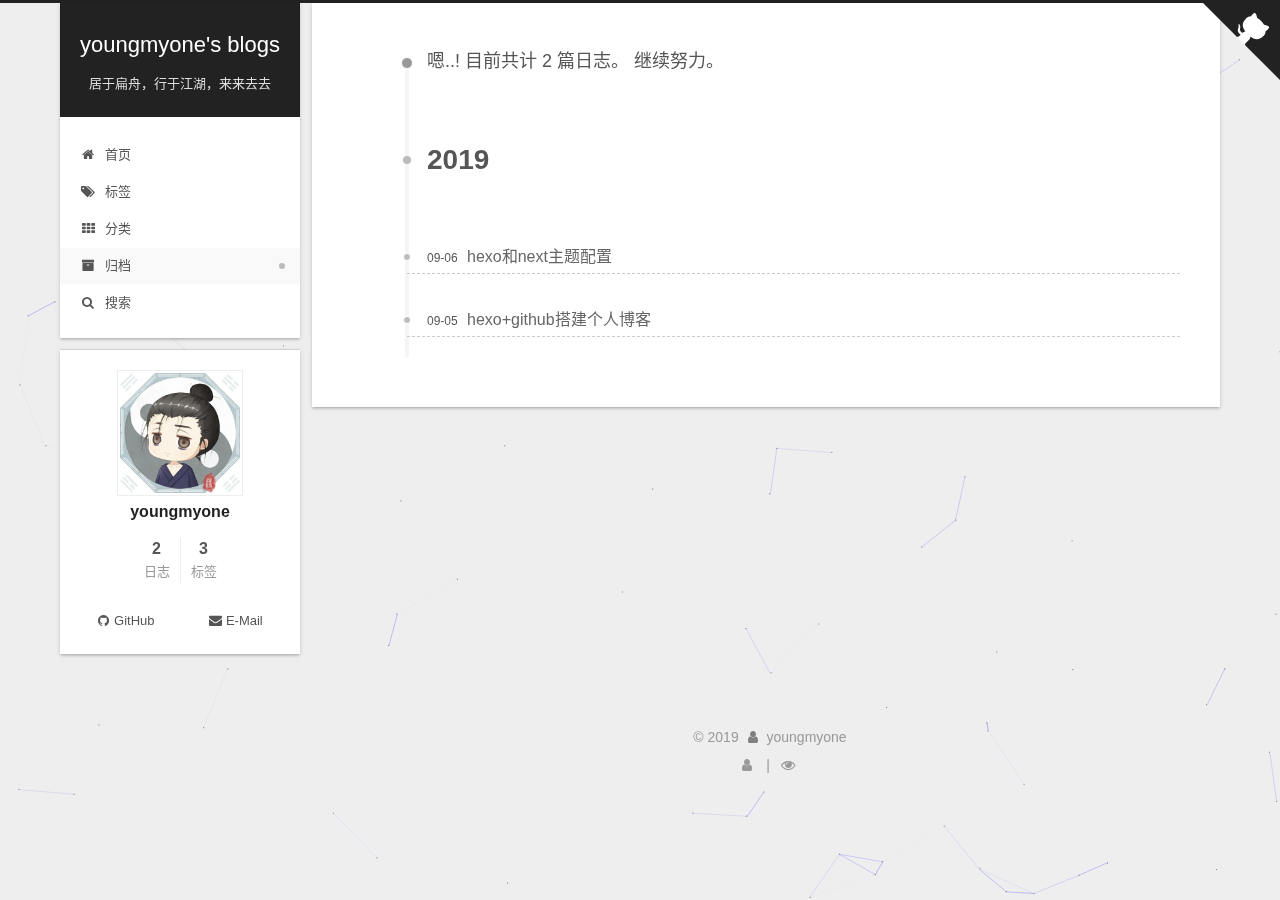
==== commit 876b25ed: "Site updated: 2019-09-07 19:34:13" ====
--- a/archives/index.html
+++ b/archives/index.html
@@ -288,6 +288,35 @@
 
       <h2 class="post-title">
         
+          <a class="post-title-link" href="/2019/09/06/hexo和next主题配置/" itemprop="url">
+            <span itemprop="name">hexo和next主题配置</span>
+          </a>
+        
+      </h2>
+
+      <div class="post-meta">
+        <time class="post-time" itemprop="dateCreated"
+              datetime="2019-09-06T14:08:49+08:00"
+              content="2019-09-06">
+          09-06
+        </time>
+      </div>
+
+    </header>
+  </article>
+
+
+
+  
+  
+
+  
+
+  <article itemscope itemtype="http://schema.org/Article">
+    <header class="post-header">
+
+      <h2 class="post-title">
+        
           <a class="post-title-link" href="/2019/09/05/hexo-github搭建个人博客/" itemprop="url">
             <span itemprop="name">hexo+github搭建个人博客</span>
           </a>
@@ -297,35 +326,6 @@
       <div class="post-meta">
         <time class="post-time" itemprop="dateCreated"
               datetime="2019-09-05T15:39:41+08:00"
-              content="2019-09-05">
-          09-05
-        </time>
-      </div>
-
-    </header>
-  </article>
-
-
-
-  
-  
-
-  
-
-  <article itemscope itemtype="http://schema.org/Article">
-    <header class="post-header">
-
-      <h2 class="post-title">
-        
-          <a class="post-title-link" href="/2019/09/05/hello-world/" itemprop="url">
-            <span itemprop="name">Hello World</span>
-          </a>
-        
-      </h2>
-
-      <div class="post-meta">
-        <time class="post-time" itemprop="dateCreated"
-              datetime="2019-09-05T14:34:15+08:00"
               content="2019-09-05">
           09-05
         </time>
@@ -404,7 +404,7 @@
             <a href="/tags/">
           
         
-        <span class="site-state-item-count">2</span>
+        <span class="site-state-item-count">3</span>
         <span class="site-state-item-name">标签</span>
         </a>
       </div>
@@ -430,7 +430,7 @@
       
         
       
-        <a href="mailto:youngmyone@gmail.com" title="E-Mail &rarr; mailto:youngmyone@gmail.com" rel="noopener" target="_blank"><i class="fa fa-fw fa-envelope"></i>E-Mail</a>
+        <a href="mailto:yangmyone@gmail.com" title="E-Mail &rarr; mailto:yangmyone@gmail.com" rel="noopener" target="_blank"><i class="fa fa-fw fa-envelope"></i>E-Mail</a>
       </span>
     
   </div>
--- a/css/main.css
+++ b/css/main.css
@@ -1740,7 +1740,7 @@
 }
 .links-of-author a::before,
 .links-of-author span.exturl::before {
-  background: #ff1a8f;
+  background: #d6799a;
   border-radius: 50%;
   content: ' ';
   display: inline-block;
